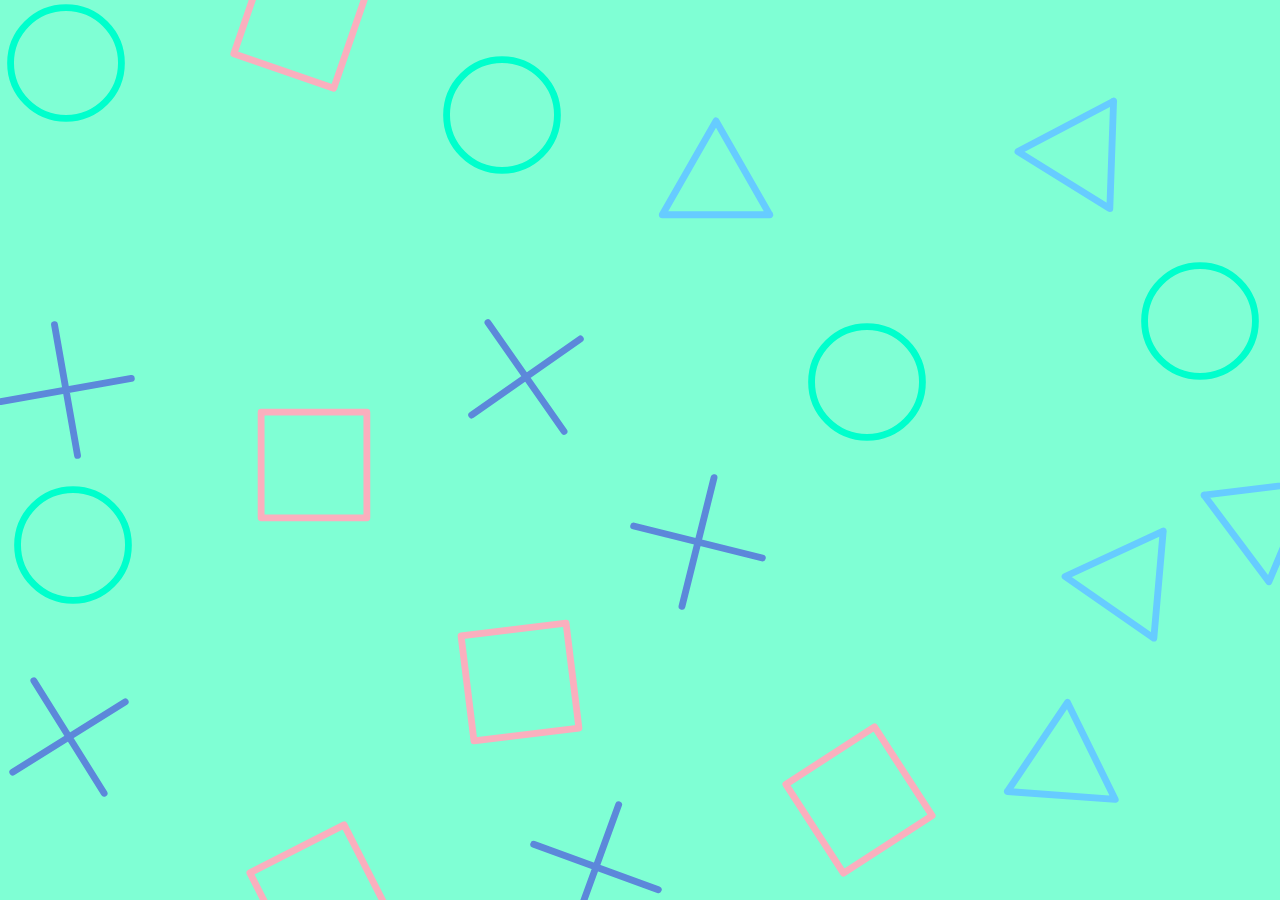
==== index.html @ 6eaf2bf8 "重构背景实现" ====
<!DOCTYPE html>
<html lang="zh">

<head>
    <meta charset="UTF-8">
    <meta http-equiv="X-UA-Compatible" content="IE=edge">
    <meta name="viewport" content="width=device-width, initial-scale=1.0">
    <link rel="stylesheet" href="./guide.css">
    <link rel="stylesheet" href="./guideAnimation.css">
    <link rel="stylesheet" href="./guideMedia.css">
    <script src="./tools.js"></script>
    <title>Can you see me?</title>
</head>

<body>
    <div class="contentP top">
        <div class="topContent">
            <h1>引 导 页</h1>
                
            <p>Can you see me?</p>
            <ul>
                <li data-href="https://www.baidu.com">
                    <span>百度</span>
                </li>
                <li>
                    <span>无</span>
                </li>
                <li>
                    <span>无</span>
                </li>
                <li>
                    <span>无</span>
                </li>
                <li>
                    <span>无</span>
                </li>
                <li>
                    <span>无</span>
                </li>
            </ul>
        </div>
    </div>

    <div class="body">
        <div class="contentP P1">

        </div>

        <div class="contentP P2">

        </div>

        <div class="contentP P3">

        </div>
    </div>

</body>

<script src="./page.js"></script>
<script src="./guide.js"></script>

<!-- 背景 -->
<script src="./background/bg.js"></script>
<link rel="stylesheet" href="./background/bg.css">

<!-- osu光标 -->
<script src="./osuCursor/osuCursor.js"></script>
<link rel="stylesheet" href="./osuCursor/osuCursor.css">
</html>
---- guide.css ----
* {
    margin: 0;
    padding: 0;

    font-family: 'Courier New', monospace;
}

a,
a:active,
a:focus,
a:hover,
a:visited,
a:link {
    text-decoration: none;
    outline: none;
    color: #ddd;
}

li {
    list-style: none;
}

html {
    /* 取消滚动条 */
    overflow: hidden;
}

html,
body {
    width: 100%;
    height: 100%;

    position: relative;
}

.loading {
    width: 100%;
    height: 100%;

    position: fixed;
    background-color: #fff;

    display: flex;
    justify-content: center;
    align-items: center;

    z-index: 1000;
}

.loading p {
    color: #39c5bb;
    font-size: 72px;
    font-weight: bold;
    display: inline-block;
}

.topContent {
    opacity: 0;
    position: relative;

    width: 340px;
    height: 144px;
    text-align: center;
    overflow: hidden;

    border-radius: 30px;
    background-color: rgba(255, 255, 255, 0.6);
    padding-top: 40px;
    padding-left: 60px;
    padding-right: 60px;
}

.topContent ul {
    width: 100%;
    height: 200px;

    display: flex;
    justify-content: space-between;
    flex-wrap: wrap;
    align-items: center;
    align-content: center;
    border-top: #000 1px solid;
    padding-top: 10px;
}

.topContent li {
    opacity: 0;
    position: relative;

    width: 140px;
    color: #000;
    font-size: 22px;
    transition: all .2s;

    padding-left: 15px;
    padding-right: 15px;
    padding-bottom: 10px;
    padding-top: 20px;
}

.topContent li:hover {
    padding-bottom: 15px;
    padding-top: 15px;
    color: #39c5bb;
}

.topContent li:hover::after {
    transform: scaleX(1);
    background-color: #39c5bb;
}

.topContent li::after {
    content: '';
    position: absolute;
    width: 100%;
    left: 0;
    bottom: 0;
    height: 2px;
    transform: scaleX(0);
    transition: 0.3s;
    background-color: rgba(255, 255, 255, 0.6);
}

.topContent p {
    padding-top: 20px;
    padding-bottom: 10px;
    color: #000;
    font-size: 24px;
    margin-bottom: 30px;
}

.topContent h1 {
    color: #000;
    font-size: 54px;
}

.topContent li span{
    pointer-events: none;
}

.body {
    width: 100%;
    height: 100%;
    position: fixed;
    z-index: 2;
}

.contentP {
    width: 100%;
    height: 100%;

    display: flex;
    justify-content: center;
    align-items: center;
}

.P1 {
    background-color: #39c5bb;
}

.P2 {
    background-color: #ff68f2;
}

.P3 {
    background-color: #d41111;
}
---- guideAnimation.css ----
/* 标题出现动画 */
@keyframes appearTitle {
    from {
        opacity: 0;
        top: 70px;
    }

    to {
        opacity: 1;
        top: 0px;
    }
}

/* 首页内容展开动画 */
@keyframes topContentOpen {
    from {
        height: 144px;
    }

    to {
        height: 400px;
    }
}

/* 首页内容li滑入动画 */
@keyframes topContentLi {
    from {
        opacity: 0;
        top: 40px;
    }

    to {
        opacity: 1;
        top: 0px;
    }
}
---- guideMedia.css ----
@media screen and (max-width: 480px) {
    @keyframes topContentOpen {
        from {
            height: 144px;
        }
    
        to {
            height: 350px;
        }
    }
    .topContent{
        width: 240px;
        padding-top: 40px;
        padding-left: 40px;
        padding-right: 40px;
        padding-bottom: 20px;
    }

    .topContent li{
        width: 120px;
        padding: 0px;
        padding-top: 15px;
        padding-bottom: 15px;
        font-size: 15px;
    }
    
    .topContent li:hover{
        font-size: 15px;
        color: #39c5bb;
    }
    
    .topContent p{
        font-size: 22px;
        margin: 5px;
        padding-bottom: 30px;
    }
    
    .topContent h1{
        color: #ddd;
        font-size: 46px;
    }
    .topContent span{
        font-size: 18px;
    }
}
---- background/bg.css ----
body{
    background-color: aquamarine;
}

#bgCanvas{
    position: fixed;
    top: 0;
    left: 0;
    z-index: -1;
}
---- osuCursor/osuCursor.css ----
@keyframes CursorRotate {
    0%{
        transform: rotate(0deg);
    }
    100%{
        transform: rotate(360deg);
    }
}

@keyframes cursorToBig {
    0%{
        width: 90px;
        height: 90px;
    }
    100%{
        width: 110px;
        height: 110px;
    }
}

@keyframes cursorToSmall {
    0%{
        width: 110px;
        height: 110px;
    }
    100%{
        width: 90px;
        height: 90px;
    }
}

*{
    cursor: none;
}

#osuCursorCanvas{
    position: fixed;
    top: 0;
    left: 0;
    pointer-events: none;
}

#osuCursorBox{
    width: 90px;
    height: 90px;
    position: fixed;
    top: -90px;
    left: -90px;
    display: flex;
    justify-content: center;
    align-items: center;
    pointer-events: none;
    user-select: none;
}

#osuCursorRound{
    width: 90px;
    animation: CursorRotate 3s linear infinite;
    position: absolute;
    pointer-events: none;
}

#osuCursorCenter{
    width: 30px;
    position: absolute;
    pointer-events: none;
}
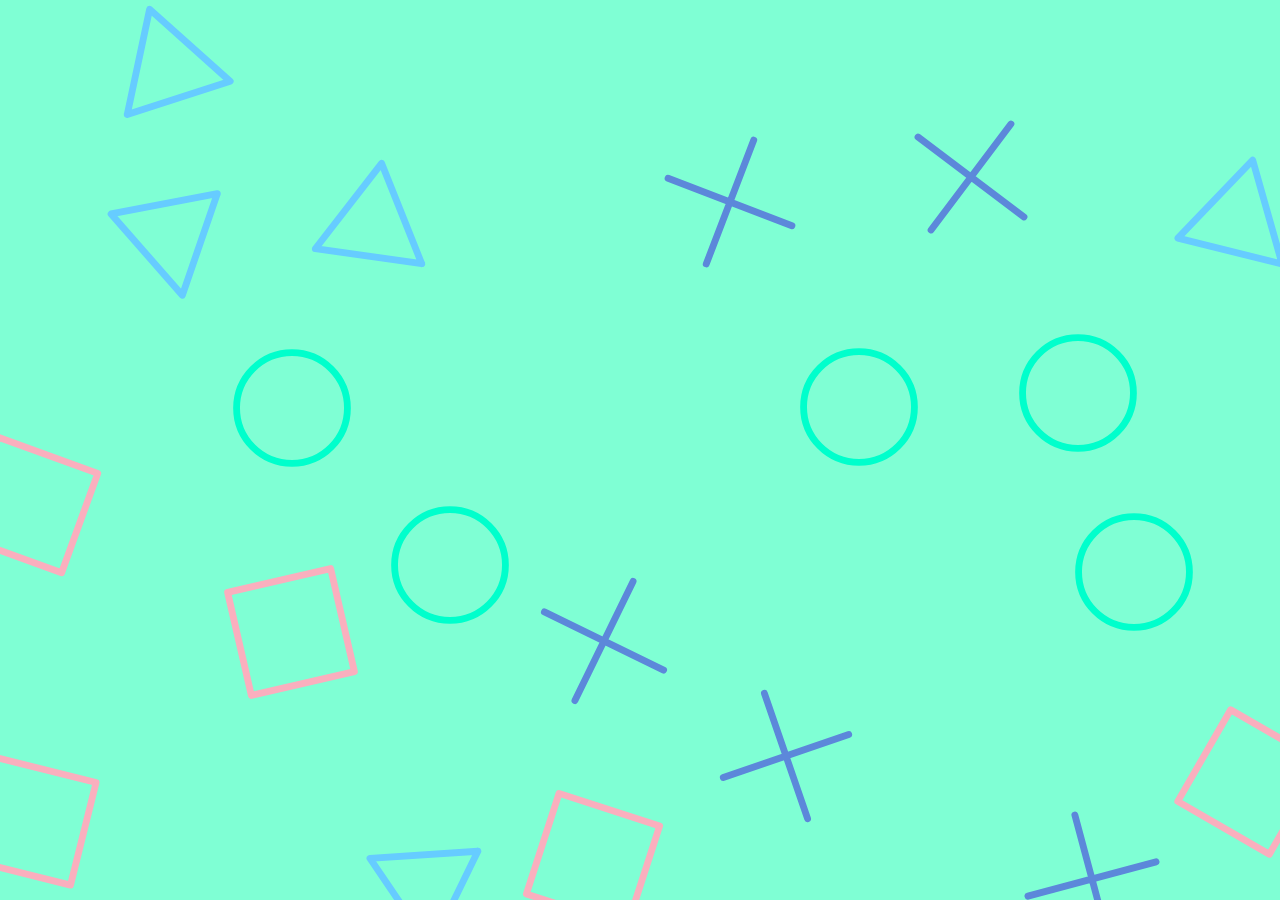
==== commit a7602e96: "开发过程记录" ====
--- a/index.html
+++ b/index.html
@@ -19,7 +19,7 @@
                 
             <p>Can you see me?</p>
             <ul>
-                <li data-href="https://www.baidu.com">
+                <li data-type="external" data-href="https://www.baidu.com">
                     <span>百度</span>
                 </li>
                 <li>
@@ -28,29 +28,29 @@
                 <li>
                     <span>无</span>
                 </li>
-                <li>
-                    <span>无</span>
+                <li data-type="this" data-id="contentP1">
+                    <span>绿</span>
                 </li>
-                <li>
-                    <span>无</span>
+                <li data-type="this" data-id="contentP2">
+                    <span>粉</span>
                 </li>
-                <li>
-                    <span>无</span>
+                <li data-type="this" data-id="contentP3">
+                    <span>红</span>
                 </li>
             </ul>
         </div>
     </div>
 
-    <div class="body">
-        <div class="contentP P1">
+    <div class="contentBox">
+        <div class="contentP P1" id="contentP1">
 
         </div>
 
-        <div class="contentP P2">
+        <div class="contentP P2" id="contentP2">
 
         </div>
 
-        <div class="contentP P3">
+        <div class="contentP P3" id="contentP3">
 
         </div>
     </div>
--- a/guide.css
+++ b/guide.css
@@ -31,27 +31,6 @@
     height: 100%;
 
     position: relative;
-}
-
-.loading {
-    width: 100%;
-    height: 100%;
-
-    position: fixed;
-    background-color: #fff;
-
-    display: flex;
-    justify-content: center;
-    align-items: center;
-
-    z-index: 1000;
-}
-
-.loading p {
-    color: #39c5bb;
-    font-size: 72px;
-    font-weight: bold;
-    display: inline-block;
 }
 
 .topContent {
@@ -134,11 +113,11 @@
     font-size: 54px;
 }
 
-.topContent li span{
+.topContent li span {
     pointer-events: none;
 }
 
-.body {
+.contentBox {
     width: 100%;
     height: 100%;
     position: fixed;
@@ -154,6 +133,12 @@
     align-items: center;
 }
 
+.P1,
+.P2,
+.P3 {
+    position: fixed;
+}
+
 .P1 {
     background-color: #39c5bb;
 }
--- a/guideMedia.css
+++ b/guideMedia.css
@@ -36,7 +36,6 @@
     }
     
     .topContent h1{
-        color: #ddd;
         font-size: 46px;
     }
     .topContent span{
--- a/background/bg.css
+++ b/background/bg.css
@@ -2,7 +2,7 @@
     background-color: aquamarine;
 }
 
-#bgCanvas{
+#sonyBtnBg{
     position: fixed;
     top: 0;
     left: 0;
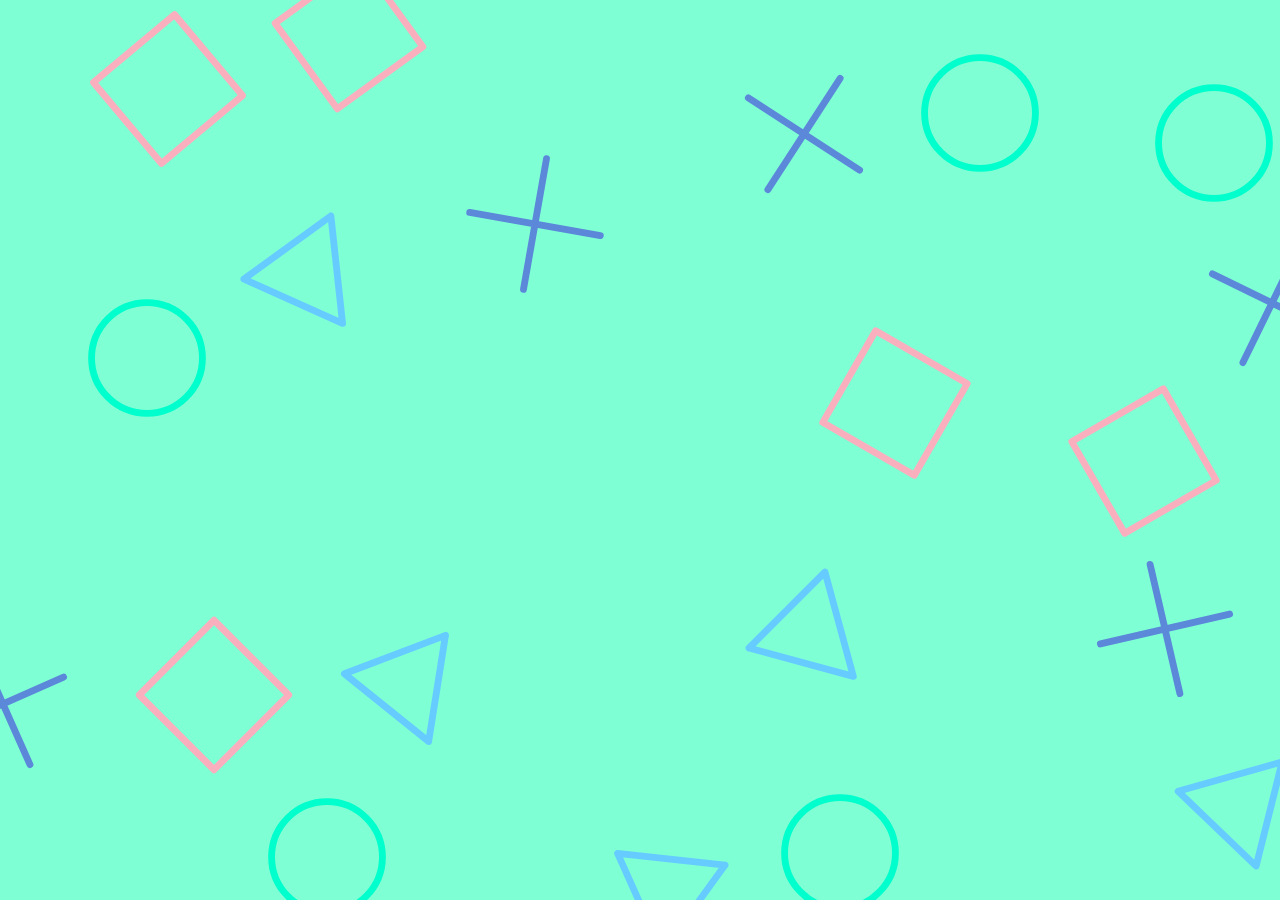
==== commit 961e36e7: "开发过程记录" ====
--- a/index.html
+++ b/index.html
@@ -13,10 +13,10 @@
 </head>
 
 <body>
-    <div class="contentP top">
-        <div class="topContent">
+    <div id="firstPage" class="page">
+        <div id="firstContent">
             <h1>引 导 页</h1>
-                
+
             <p>Can you see me?</p>
             <ul>
                 <li data-type="external" data-href="https://www.baidu.com">
@@ -25,8 +25,8 @@
                 <li>
                     <span>无</span>
                 </li>
-                <li>
-                    <span>无</span>
+                <li data-type="this" data-id="reaction">
+                    <span>反应速度测试</span>
                 </li>
                 <li data-type="this" data-id="contentP1">
                     <span>绿</span>
@@ -41,7 +41,7 @@
         </div>
     </div>
 
-    <div class="contentBox">
+    <!-- <div class="otherContent">
         <div class="contentP P1" id="contentP1">
 
         </div>
@@ -53,7 +53,11 @@
         <div class="contentP P3" id="contentP3">
 
         </div>
-    </div>
+
+        <div class="contentP reaction" id="reaction">
+            <iframe src="https://reaction.cysm.icu/" frameborder="0"></iframe>
+        </div>
+    </div> -->
 
 </body>
 
@@ -67,4 +71,5 @@
 <!-- osu光标 -->
 <script src="./osuCursor/osuCursor.js"></script>
 <link rel="stylesheet" href="./osuCursor/osuCursor.css">
-</html>
+
+</html>--- a/guide.css
+++ b/guide.css
@@ -29,11 +29,20 @@
 body {
     width: 100%;
     height: 100%;
-
-    position: relative;
 }
 
-.topContent {
+.page{
+    width: 100%;
+    height: 100%;
+}
+
+#firstPage{
+    display: flex;
+    justify-content: center;
+    align-items: center;
+}
+
+#firstContent {
     opacity: 0;
     position: relative;
 
@@ -49,7 +58,7 @@
     padding-right: 60px;
 }
 
-.topContent ul {
+#firstContent ul {
     width: 100%;
     height: 200px;
 
@@ -62,7 +71,7 @@
     padding-top: 10px;
 }
 
-.topContent li {
+#firstContent li {
     opacity: 0;
     position: relative;
 
@@ -77,18 +86,18 @@
     padding-top: 20px;
 }
 
-.topContent li:hover {
+#firstContent li:hover {
     padding-bottom: 15px;
     padding-top: 15px;
     color: #39c5bb;
 }
 
-.topContent li:hover::after {
+#firstContent li:hover::after {
     transform: scaleX(1);
     background-color: #39c5bb;
 }
 
-.topContent li::after {
+#firstContent li::after {
     content: '';
     position: absolute;
     width: 100%;
@@ -100,7 +109,7 @@
     background-color: rgba(255, 255, 255, 0.6);
 }
 
-.topContent p {
+#firstContent p {
     padding-top: 20px;
     padding-bottom: 10px;
     color: #000;
@@ -108,12 +117,12 @@
     margin-bottom: 30px;
 }
 
-.topContent h1 {
+#firstContent h1 {
     color: #000;
     font-size: 54px;
 }
 
-.topContent li span {
+#firstContent li span {
     pointer-events: none;
 }
 
@@ -131,11 +140,7 @@
     display: flex;
     justify-content: center;
     align-items: center;
-}
 
-.P1,
-.P2,
-.P3 {
     position: fixed;
 }
 
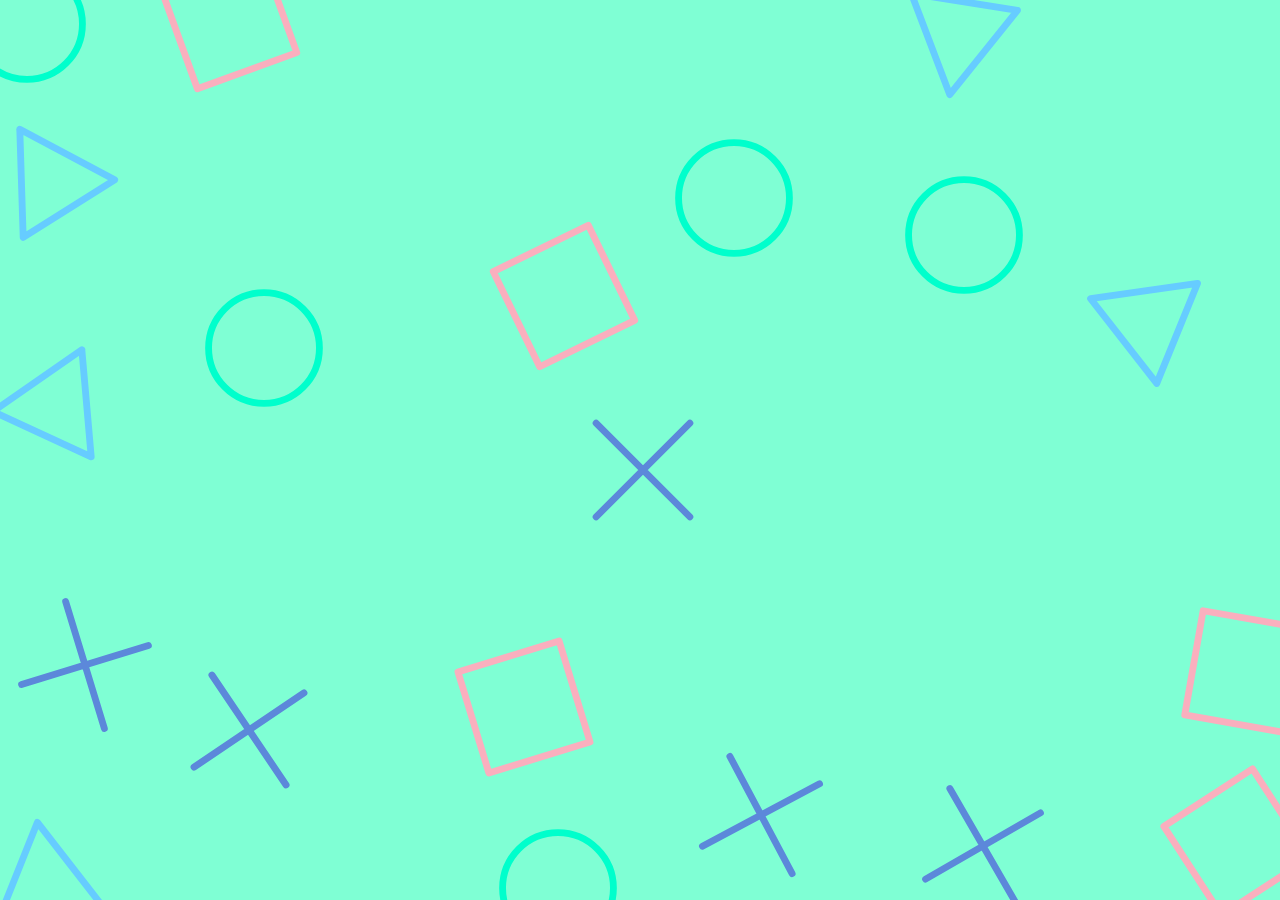
==== commit 7a469008: "Revert "开发过程记录"" ====
--- a/index.html
+++ b/index.html
@@ -13,51 +13,47 @@
 </head>
 
 <body>
-    <div id="firstPage" class="page">
-        <div id="firstContent">
+    <div class="contentP top">
+        <div class="topContent">
             <h1>引 导 页</h1>
-
+                
             <p>Can you see me?</p>
             <ul>
-                <li data-type="external" data-href="https://www.baidu.com">
+                <li data-href="https://www.baidu.com">
                     <span>百度</span>
                 </li>
                 <li>
                     <span>无</span>
                 </li>
-                <li data-type="this" data-id="reaction">
-                    <span>反应速度测试</span>
+                <li>
+                    <span>无</span>
                 </li>
-                <li data-type="this" data-id="contentP1">
-                    <span>绿</span>
+                <li>
+                    <span>无</span>
                 </li>
-                <li data-type="this" data-id="contentP2">
-                    <span>粉</span>
+                <li>
+                    <span>无</span>
                 </li>
-                <li data-type="this" data-id="contentP3">
-                    <span>红</span>
+                <li>
+                    <span>无</span>
                 </li>
             </ul>
         </div>
     </div>
 
-    <!-- <div class="otherContent">
-        <div class="contentP P1" id="contentP1">
+    <div class="body">
+        <div class="contentP P1">
 
         </div>
 
-        <div class="contentP P2" id="contentP2">
+        <div class="contentP P2">
 
         </div>
 
-        <div class="contentP P3" id="contentP3">
+        <div class="contentP P3">
 
         </div>
-
-        <div class="contentP reaction" id="reaction">
-            <iframe src="https://reaction.cysm.icu/" frameborder="0"></iframe>
-        </div>
-    </div> -->
+    </div>
 
 </body>
 
@@ -71,5 +67,4 @@
 <!-- osu光标 -->
 <script src="./osuCursor/osuCursor.js"></script>
 <link rel="stylesheet" href="./osuCursor/osuCursor.css">
-
-</html>+</html>
--- a/guide.css
+++ b/guide.css
@@ -29,20 +29,11 @@
 body {
     width: 100%;
     height: 100%;
+
+    position: relative;
 }
 
-.page{
-    width: 100%;
-    height: 100%;
-}
-
-#firstPage{
-    display: flex;
-    justify-content: center;
-    align-items: center;
-}
-
-#firstContent {
+.topContent {
     opacity: 0;
     position: relative;
 
@@ -58,7 +49,7 @@
     padding-right: 60px;
 }
 
-#firstContent ul {
+.topContent ul {
     width: 100%;
     height: 200px;
 
@@ -71,7 +62,7 @@
     padding-top: 10px;
 }
 
-#firstContent li {
+.topContent li {
     opacity: 0;
     position: relative;
 
@@ -86,18 +77,18 @@
     padding-top: 20px;
 }
 
-#firstContent li:hover {
+.topContent li:hover {
     padding-bottom: 15px;
     padding-top: 15px;
     color: #39c5bb;
 }
 
-#firstContent li:hover::after {
+.topContent li:hover::after {
     transform: scaleX(1);
     background-color: #39c5bb;
 }
 
-#firstContent li::after {
+.topContent li::after {
     content: '';
     position: absolute;
     width: 100%;
@@ -109,7 +100,7 @@
     background-color: rgba(255, 255, 255, 0.6);
 }
 
-#firstContent p {
+.topContent p {
     padding-top: 20px;
     padding-bottom: 10px;
     color: #000;
@@ -117,16 +108,16 @@
     margin-bottom: 30px;
 }
 
-#firstContent h1 {
+.topContent h1 {
     color: #000;
     font-size: 54px;
 }
 
-#firstContent li span {
+.topContent li span{
     pointer-events: none;
 }
 
-.contentBox {
+.body {
     width: 100%;
     height: 100%;
     position: fixed;
@@ -140,8 +131,6 @@
     display: flex;
     justify-content: center;
     align-items: center;
-
-    position: fixed;
 }
 
 .P1 {
--- a/guideMedia.css
+++ b/guideMedia.css
@@ -36,6 +36,7 @@
     }
     
     .topContent h1{
+        color: #ddd;
         font-size: 46px;
     }
     .topContent span{
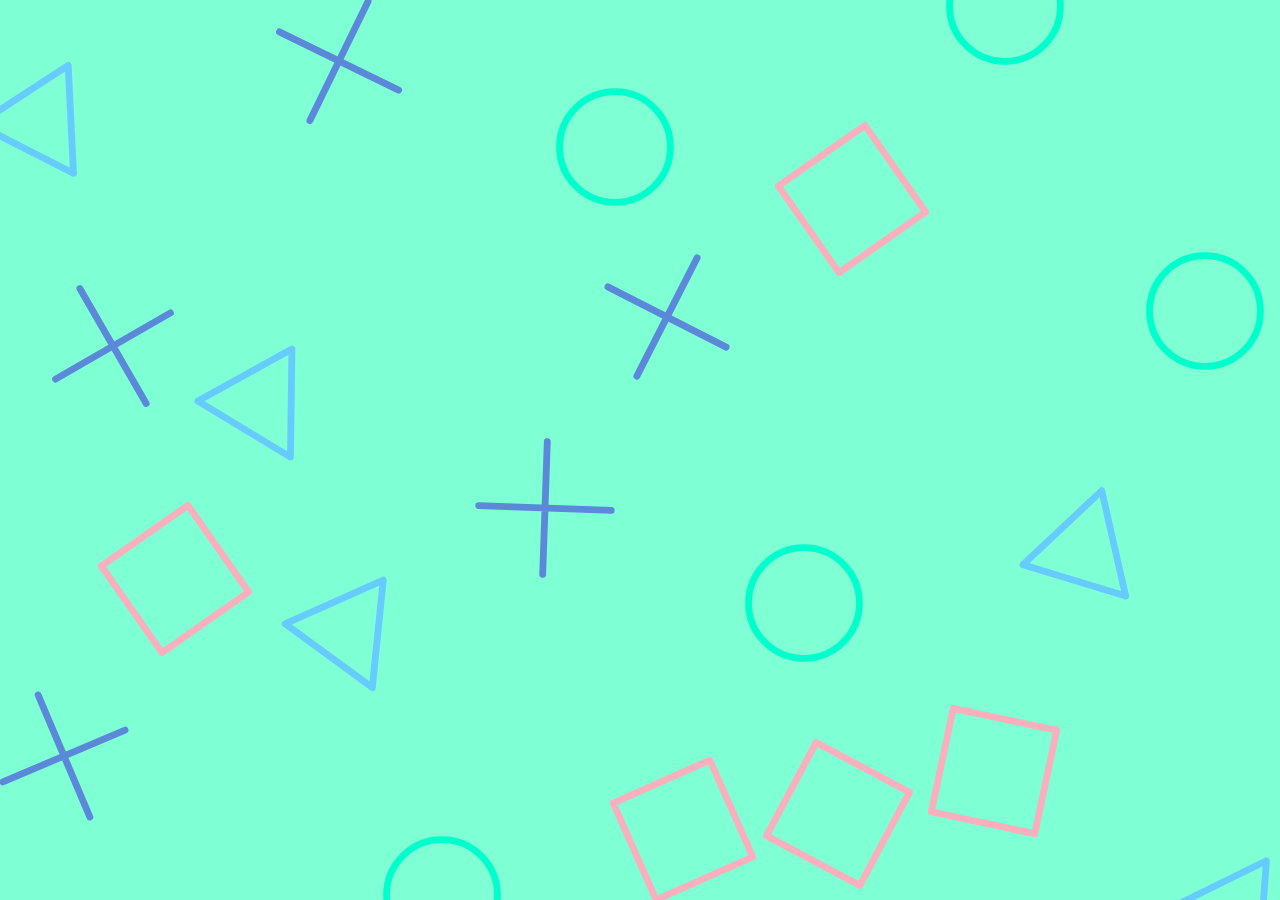
==== commit 1bd67f73: "整理代码" ====
--- a/index.html
+++ b/index.html
@@ -5,18 +5,18 @@
     <meta charset="UTF-8">
     <meta http-equiv="X-UA-Compatible" content="IE=edge">
     <meta name="viewport" content="width=device-width, initial-scale=1.0">
-    <link rel="stylesheet" href="./guide.css">
-    <link rel="stylesheet" href="./guideAnimation.css">
-    <link rel="stylesheet" href="./guideMedia.css">
-    <script src="./tools.js"></script>
+    <link rel="stylesheet" href="./css/guide.css">
+    <link rel="stylesheet" href="./css/guideAnimation.css">
+    <link rel="stylesheet" href="./css/guideMedia.css">
+    <script src="./js/tools.js"></script>
     <title>Can you see me?</title>
 </head>
 
 <body>
+    <div id="loading">loading...</div>
     <div class="contentP top">
         <div class="topContent">
             <h1>引 导 页</h1>
-                
             <p>Can you see me?</p>
             <ul>
                 <li data-href="https://www.baidu.com">
@@ -57,8 +57,8 @@
 
 </body>
 
-<script src="./page.js"></script>
-<script src="./guide.js"></script>
+<script src="./js/page.js"></script>
+<script src="./js/guide.js"></script>
 
 <!-- 背景 -->
 <script src="./background/bg.js"></script>
--- a/css/guide.css
+++ b/css/guide.css
@@ -0,0 +1,161 @@
+* {
+    margin: 0;
+    padding: 0;
+
+    font-family: 'Courier New', monospace;
+}
+
+a,
+a:active,
+a:focus,
+a:hover,
+a:visited,
+a:link {
+    text-decoration: none;
+    outline: none;
+    color: #ddd;
+}
+
+li {
+    list-style: none;
+}
+
+html {
+    /* 取消滚动条 */
+    overflow: hidden;
+}
+
+html,
+body {
+    width: 100%;
+    height: 100%;
+
+    position: relative;
+}
+
+#loading{
+    position: fixed;
+    top: 0;
+    left: 0;
+    width: 100%;
+    height: 100%;
+    background-color: #fff;
+    z-index: 1000;
+    color: #39c5bb;
+    display: flex;
+    justify-content: center;
+    align-items: center;
+    font-size: 72px;
+}
+
+.topContent {
+    opacity: 0;
+    position: relative;
+
+    width: 340px;
+    height: 144px;
+    text-align: center;
+    overflow: hidden;
+
+    border-radius: 30px;
+    background-color: rgba(255, 255, 255, 0.6);
+    padding-top: 40px;
+    padding-left: 60px;
+    padding-right: 60px;
+}
+
+.topContent ul {
+    width: 100%;
+    height: 200px;
+
+    display: flex;
+    justify-content: space-between;
+    flex-wrap: wrap;
+    align-items: center;
+    align-content: center;
+    border-top: #000 1px solid;
+    padding-top: 10px;
+}
+
+.topContent li {
+    opacity: 0;
+    position: relative;
+
+    width: 140px;
+    color: #000;
+    font-size: 22px;
+    transition: all .2s;
+
+    padding-left: 15px;
+    padding-right: 15px;
+    padding-bottom: 10px;
+    padding-top: 20px;
+}
+
+.topContent li:hover {
+    padding-bottom: 15px;
+    padding-top: 15px;
+    color: #39c5bb;
+}
+
+.topContent li:hover::after {
+    transform: scaleX(1);
+    background-color: #39c5bb;
+}
+
+.topContent li::after {
+    content: '';
+    position: absolute;
+    width: 100%;
+    left: 0;
+    bottom: 0;
+    height: 2px;
+    transform: scaleX(0);
+    transition: 0.3s;
+    background-color: rgba(255, 255, 255, 0.6);
+}
+
+.topContent p {
+    padding-top: 20px;
+    padding-bottom: 10px;
+    color: #000;
+    font-size: 24px;
+    margin-bottom: 30px;
+}
+
+.topContent h1 {
+    color: #000;
+    font-size: 54px;
+}
+
+.topContent li span{
+    pointer-events: none;
+}
+
+.body {
+    width: 100%;
+    height: 100%;
+    position: fixed;
+    z-index: 2;
+}
+
+.contentP {
+    width: 100%;
+    height: 100%;
+
+    display: flex;
+    justify-content: center;
+    align-items: center;
+}
+
+.P1 {
+    background-color: #39c5bb;
+}
+
+.P2 {
+    background-color: #ff68f2;
+}
+
+.P3 {
+    background-color: #d41111;
+}--- a/css/guideAnimation.css
+++ b/css/guideAnimation.css
@@ -0,0 +1,37 @@
+
+/* 标题出现动画 */
+@keyframes appearTitle {
+    from {
+        opacity: 0;
+        top: 70px;
+    }
+
+    to {
+        opacity: 1;
+        top: 0px;
+    }
+}
+
+/* 首页内容展开动画 */
+@keyframes topContentOpen {
+    from {
+        height: 144px;
+    }
+
+    to {
+        height: 400px;
+    }
+}
+
+/* 首页内容li滑入动画 */
+@keyframes topContentLi {
+    from {
+        opacity: 0;
+        top: 40px;
+    }
+
+    to {
+        opacity: 1;
+        top: 0px;
+    }
+}--- a/css/guideMedia.css
+++ b/css/guideMedia.css
@@ -0,0 +1,45 @@
+@media screen and (max-width: 480px) {
+    @keyframes topContentOpen {
+        from {
+            height: 144px;
+        }
+    
+        to {
+            height: 350px;
+        }
+    }
+    .topContent{
+        width: 240px;
+        padding-top: 40px;
+        padding-left: 40px;
+        padding-right: 40px;
+        padding-bottom: 20px;
+    }
+
+    .topContent li{
+        width: 120px;
+        padding: 0px;
+        padding-top: 15px;
+        padding-bottom: 15px;
+        font-size: 15px;
+    }
+    
+    .topContent li:hover{
+        font-size: 15px;
+        color: #39c5bb;
+    }
+    
+    .topContent p{
+        font-size: 22px;
+        margin: 5px;
+        padding-bottom: 30px;
+    }
+    
+    .topContent h1{
+        color: #ddd;
+        font-size: 46px;
+    }
+    .topContent span{
+        font-size: 18px;
+    }
+}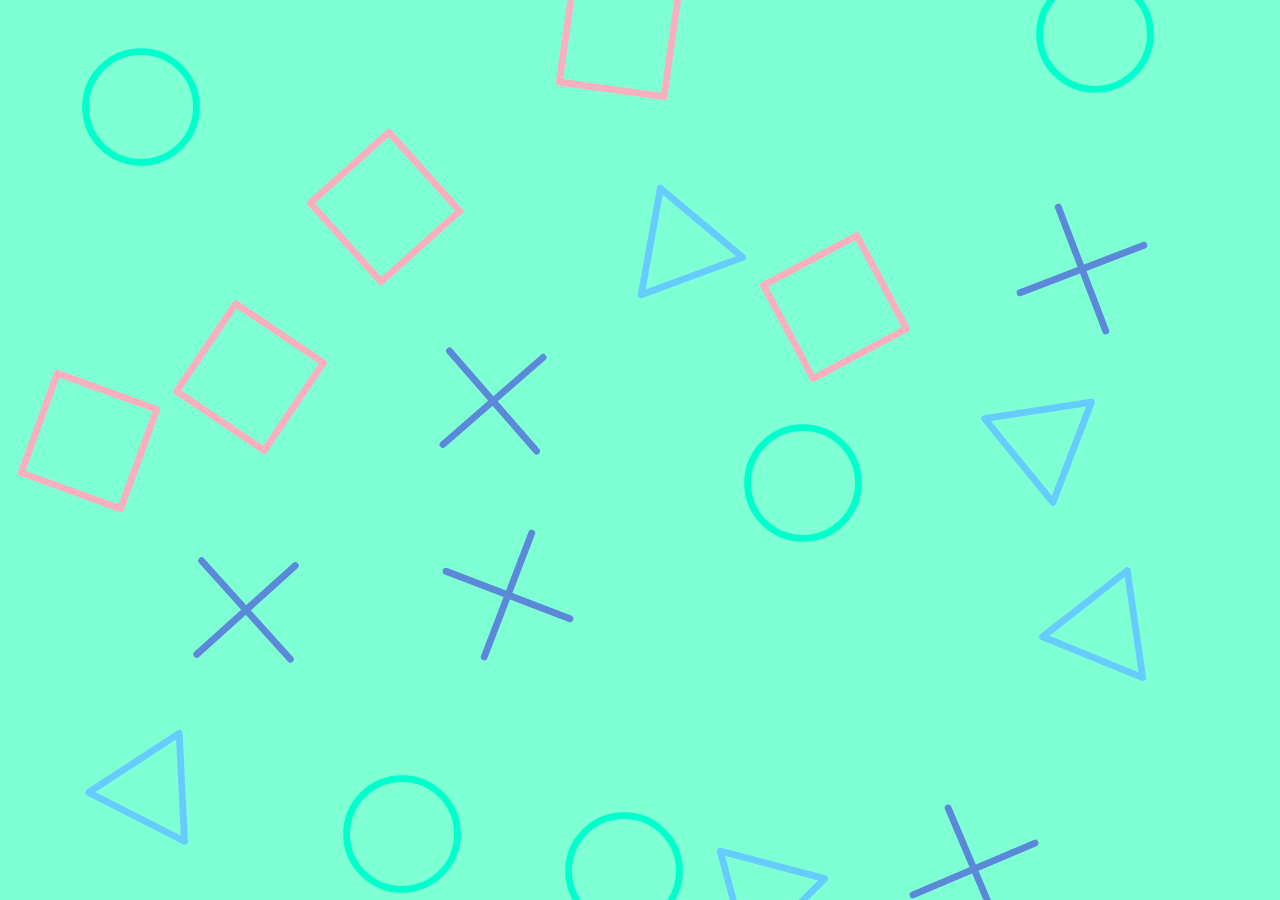
==== commit f2f20675: "开发过程" ====
--- a/index.html
+++ b/index.html
@@ -14,47 +14,16 @@
 
 <body>
     <div id="loading">loading...</div>
-    <div class="contentP top">
-        <div class="topContent">
+    <div id="topPage" class="contentPage">
+        <div id="topContent">
             <h1>引 导 页</h1>
             <p>Can you see me?</p>
-            <ul>
-                <li data-href="https://www.baidu.com">
-                    <span>百度</span>
-                </li>
-                <li>
-                    <span>无</span>
-                </li>
-                <li>
-                    <span>无</span>
-                </li>
-                <li>
-                    <span>无</span>
-                </li>
-                <li>
-                    <span>无</span>
-                </li>
-                <li>
-                    <span>无</span>
-                </li>
-            </ul>
+            <ul id="guideUl"></ul>
         </div>
     </div>
-
-    <div class="body">
-        <div class="contentP P1">
-
-        </div>
-
-        <div class="contentP P2">
-
-        </div>
-
-        <div class="contentP P3">
-
-        </div>
+    <div class="contentPage">
+        <iframe style="width: 100%; height: 100%;" src="https://reaction.cysm.icu/" frameborder="0"></iframe>
     </div>
-
 </body>
 
 <script src="./js/page.js"></script>
--- a/css/guide.css
+++ b/css/guide.css
@@ -22,7 +22,7 @@
 
 html {
     /* 取消滚动条 */
-    overflow: hidden;
+    /* overflow: hidden; */
 }
 
 html,
@@ -37,73 +37,78 @@
     position: fixed;
     top: 0;
     left: 0;
+    z-index: 1000;
+
     width: 100%;
     height: 100%;
+
     background-color: #fff;
-    z-index: 1000;
     color: #39c5bb;
+    font-size: 72px;
+    
     display: flex;
     justify-content: center;
     align-items: center;
-    font-size: 72px;
 }
 
-.topContent {
+#topContent {
     opacity: 0;
     position: relative;
 
     width: 340px;
     height: 144px;
+    padding-top: 60px;
+    padding-left: 60px;
+    padding-right: 60px;
+    border-radius: 30px;
     text-align: center;
     overflow: hidden;
-
-    border-radius: 30px;
+    
     background-color: rgba(255, 255, 255, 0.6);
-    padding-top: 40px;
-    padding-left: 60px;
-    padding-right: 60px;
 }
 
-.topContent ul {
+#topContent ul {
     width: 100%;
     height: 200px;
+    padding-top: 10px;
 
     display: flex;
     justify-content: space-between;
     flex-wrap: wrap;
     align-items: center;
     align-content: center;
+
     border-top: #000 1px solid;
-    padding-top: 10px;
 }
 
-.topContent li {
+#topContent li {
     opacity: 0;
+    color: #000;
+
     position: relative;
 
     width: 140px;
-    color: #000;
     font-size: 22px;
-    transition: all .2s;
-
     padding-left: 15px;
     padding-right: 15px;
     padding-bottom: 10px;
     padding-top: 20px;
+
+    transition: all .2s;
 }
 
-.topContent li:hover {
+#topContent li:hover {
     padding-bottom: 15px;
     padding-top: 15px;
     color: #39c5bb;
 }
 
-.topContent li:hover::after {
+#topContent li:hover::after {
     transform: scaleX(1);
     background-color: #39c5bb;
 }
 
-.topContent li::after {
+#topContent li::after {
     content: '';
     position: absolute;
     width: 100%;
@@ -115,7 +120,7 @@
     background-color: rgba(255, 255, 255, 0.6);
 }
 
-.topContent p {
+#topContent p {
     padding-top: 20px;
     padding-bottom: 10px;
     color: #000;
@@ -123,12 +128,12 @@
     margin-bottom: 30px;
 }
 
-.topContent h1 {
+#topContent h1 {
     color: #000;
     font-size: 54px;
 }
 
-.topContent li span{
+#topContent li span{
     pointer-events: none;
 }
 
@@ -139,23 +144,13 @@
     z-index: 2;
 }
 
-.contentP {
+.contentPage {
     width: 100%;
     height: 100%;
 
     display: flex;
     justify-content: center;
     align-items: center;
-}
 
-.P1 {
-    background-color: #39c5bb;
-}
-
-.P2 {
-    background-color: #ff68f2;
-}
-
-.P3 {
-    background-color: #d41111;
+    position: fixed;
 }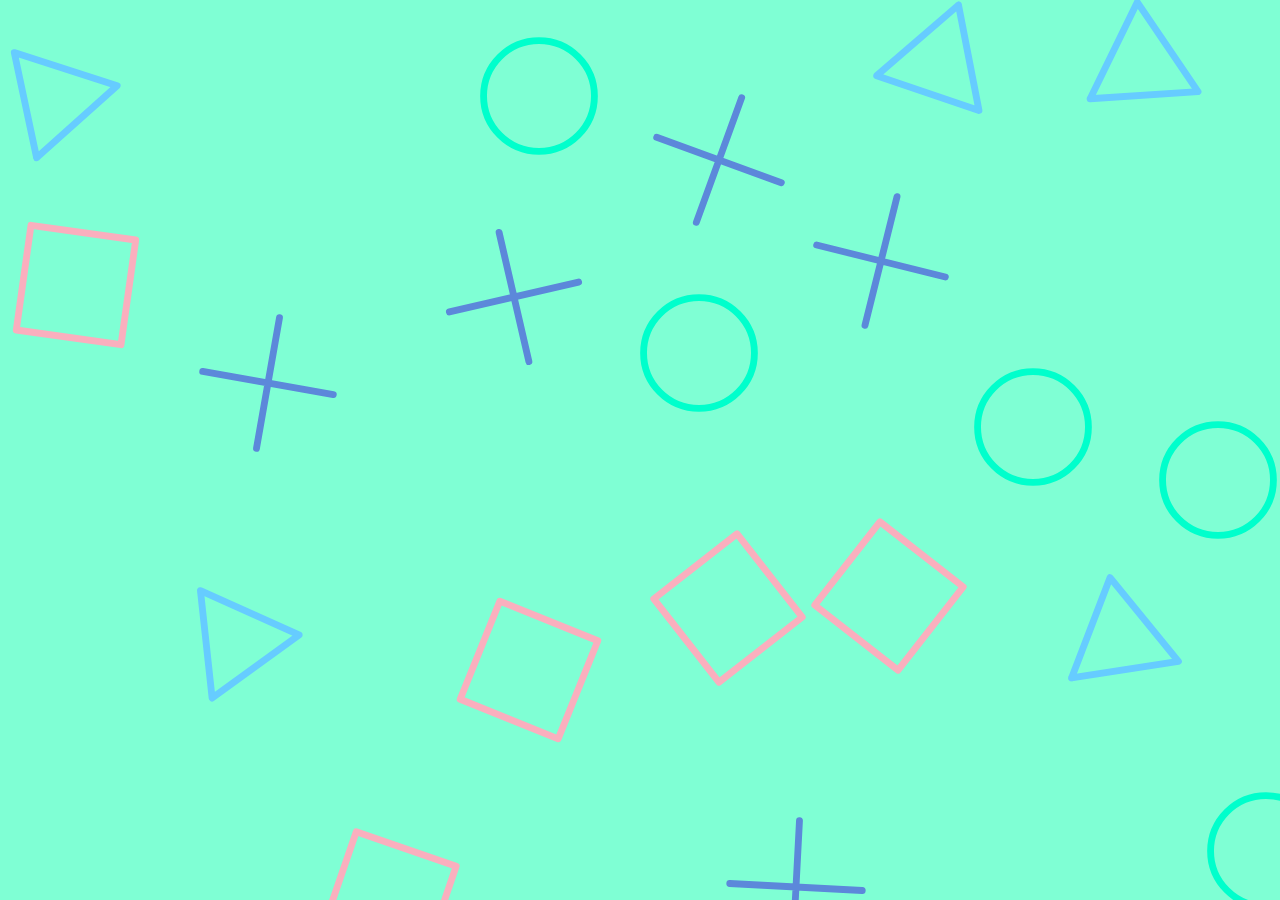
==== commit 5198b0cd: "使用json数据创建html页面元素" ====
--- a/index.html
+++ b/index.html
@@ -21,9 +21,9 @@
             <ul id="guideUl"></ul>
         </div>
     </div>
-    <div class="contentPage">
+    <!-- <div class="contentPage" style="top: 300px;">
         <iframe style="width: 100%; height: 100%;" src="https://reaction.cysm.icu/" frameborder="0"></iframe>
-    </div>
+    </div> -->
 </body>
 
 <script src="./js/page.js"></script>
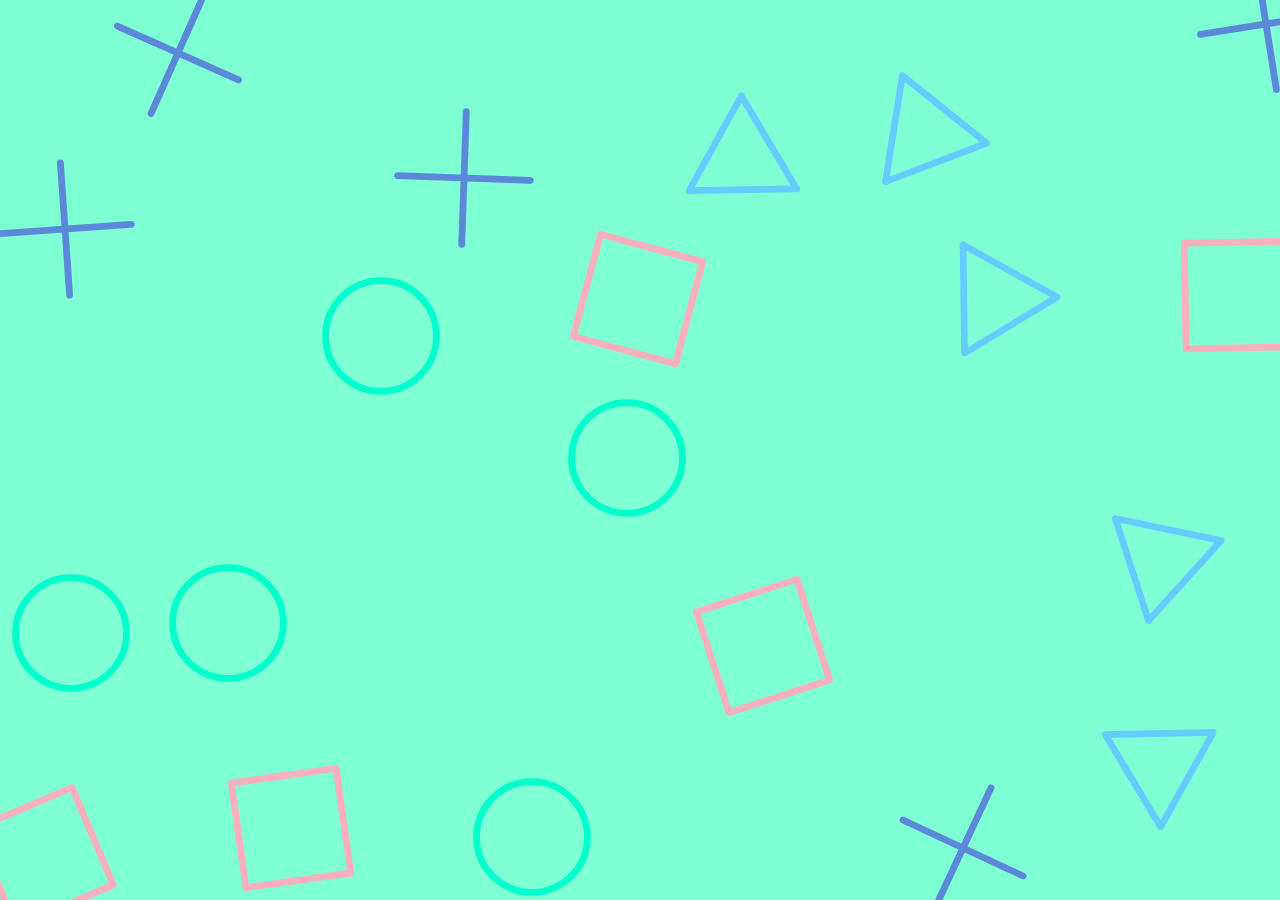
==== commit 31b5d270: "优化代码" ====
--- a/index.html
+++ b/index.html
@@ -21,9 +21,6 @@
             <ul id="guideUl"></ul>
         </div>
     </div>
-    <!-- <div class="contentPage" style="top: 300px;">
-        <iframe style="width: 100%; height: 100%;" src="https://reaction.cysm.icu/" frameborder="0"></iframe>
-    </div> -->
 </body>
 
 <script src="./js/page.js"></script>
--- a/css/guide.css
+++ b/css/guide.css
@@ -51,7 +51,30 @@
     align-items: center;
 }
 
+.contentPage {
+    width: 100%;
+    height: 100%;
+
+    display: flex;
+    justify-content: center;
+    align-items: center;
+
+    position: fixed;
+    z-index: -5;
+}
+
+.contentPage iframe{
+    width: 100%;
+    height: 100%;
+}
+
+#topPage{
+    z-index: 5;
+}
+
 #topContent {
+    cursor: none;
+
     opacity: 0;
     position: relative;
 
@@ -142,15 +165,4 @@
     height: 100%;
     position: fixed;
     z-index: 2;
-}
-
-.contentPage {
-    width: 100%;
-    height: 100%;
-
-    display: flex;
-    justify-content: center;
-    align-items: center;
-
-    position: fixed;
 }--- a/background/bg.css
+++ b/background/bg.css
@@ -1,8 +1,5 @@
-body{
+#sonyBtnBg{
     background-color: aquamarine;
-}
-
-#sonyBtnBg{
     position: fixed;
     top: 0;
     left: 0;
--- a/osuCursor/osuCursor.css
+++ b/osuCursor/osuCursor.css
@@ -29,10 +29,6 @@
     }
 }
 
-*{
-    cursor: none;
-}
-
 #osuCursorCanvas{
     position: fixed;
     top: 0;
@@ -46,6 +42,7 @@
     position: fixed;
     top: -90px;
     left: -90px;
+    z-index: 1000;
     display: flex;
     justify-content: center;
     align-items: center;
